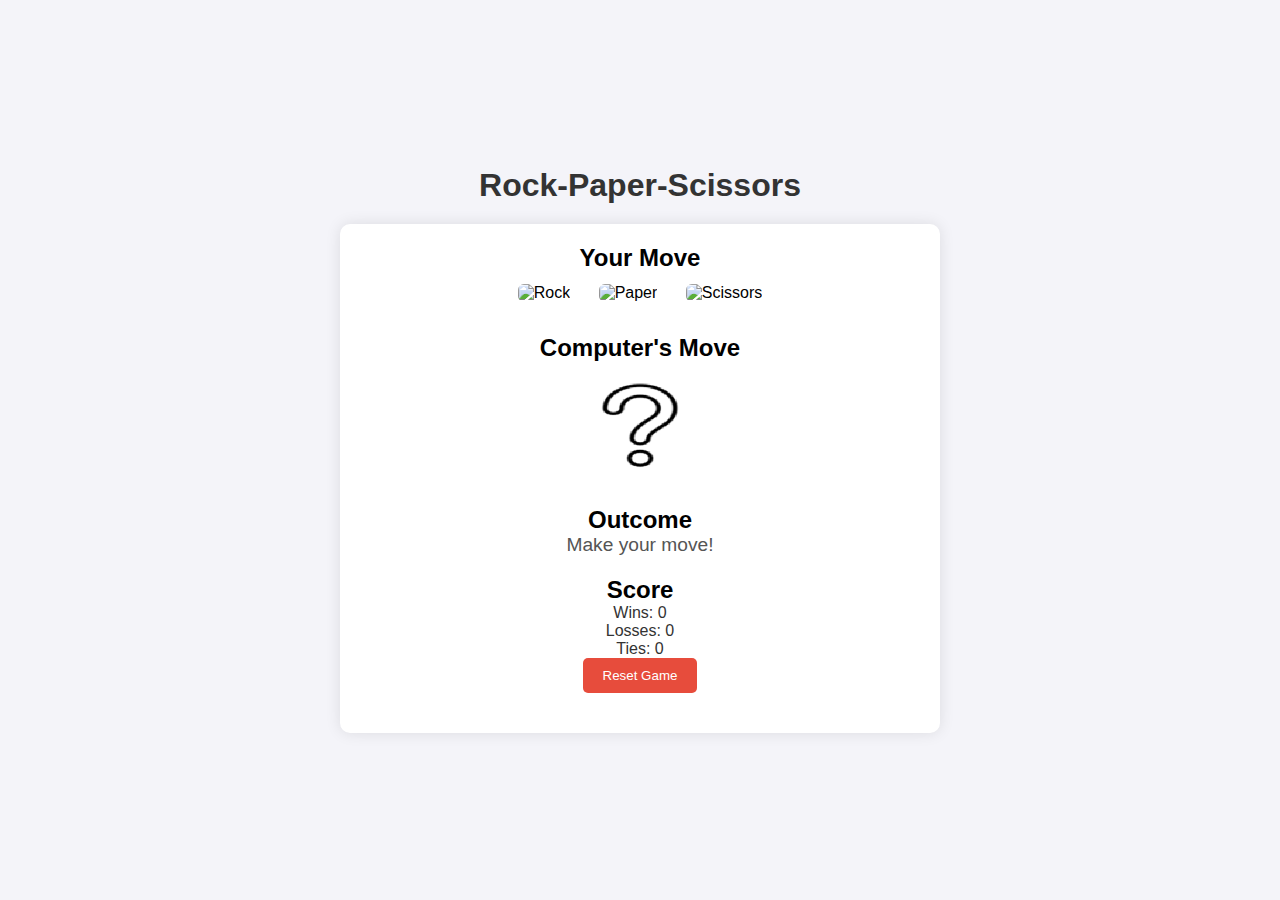
==== csc372-hw/hw4/html/index.html @ 2bf6a7a1 "homework 4" ====
<!--
  Name: Garrett Emerich
  Date: 10/08/24
  CSC 372-01

  This is the index page for the rock paper scissors game.
-->

<!DOCTYPE html>
<html lang="en">
<head>
    <meta charset="UTF-8">
    <meta name="viewport" content="width=device-width, initial-scale=1.0">
    <title>Rock-Paper-Scissors Game</title>
    <link rel="stylesheet" href="../css/styles.css">
    <h1>Rock-Paper-Scissors</h1>
</head>
<body>
   
    
    <div id="game">
        <!-- Player throw section -->
        <section id="player-throw">
            <h2>Your Move</h2>
            <figure id="rock" class="move">
                <img src="../images/rock.png" alt="Rock">
            </figure>
            <figure id="paper" class="move">
                <img src="../images/paper.png" alt="Paper">
            </figure>
            <figure id="scissors" class="move">
                <img src="../images/scissors.png" alt="Scissors">
            </figure>
        </section>

        <!-- Computer throw section -->
        <section id="computer-throw">
            <h2>Computer's Move</h2>
            <figure>
                <img id="computer-choice" src="../images/question-mark.PNG" alt="Question mark">
            </figure>
        </section>

        <!-- Outcome section -->
        <section id="outcome">
            <h2>Outcome</h2>
            <p id="result">Make your move!</p>
        </section>

        <!-- Score and reset -->
        <section id="score">
            <h2>Score</h2>
            <p>Wins: <span id="wins">0</span></p>
            <p>Losses: <span id="losses">0</span></p>
            <p>Ties: <span id="ties">0</span></p>
            <button id="reset-btn">Reset Game</button>
        </section>
    </div>

    <script src="../js/script.js"></script>
</body>
</html>
---- csc372-hw/hw4/css/styles.css ----
/*
Name: Garrett Emerich
  Date: 10/08/2024
  CSC 372-01

This is the styling for all pages
*/

/* Basic reset */
* {
    margin: 0;
    padding: 0;
    box-sizing: border-box;
}

body {
    font-family: Arial, sans-serif;
    background-color: #f4f4f9;
    display: flex;
    flex-direction: column; 
    justify-content: center;
    align-items: center;
    min-height: 100vh;
}

/* Center the #game container */
#game {
    background-color: #fff;
    border-radius: 10px;
    box-shadow: 0 0 15px rgba(0, 0, 0, 0.1);
    padding: 20px;
    width: 90%;
    max-width: 600px;
    text-align: center; 
}

h1 {
    margin-bottom: 20px;
    color: #333;
}

/* Center sections and elements inside the game */
section {
    margin-bottom: 20px;
    text-align: center;
}

figure {
    display: inline-block;
    margin: 10px;
    cursor: pointer;
}

figure img {
    width: 100px;
    height: 100px;
    border: 2px solid transparent;
    border-radius: 8px;
    transition: border-color 0.3s ease;
}

/* Highlight selected move with red border */
.move.selected img {
    border-color: red;
}

#computer-choice {
    width: 100px;
    height: 100px;
}

#outcome p {
    font-size: 1.2em;
    color: #555;
}

#score p {
    font-size: 1em;
    color: #333;
}

button {
    background-color: #e74c3c;
    color: white;
    border: none;
    padding: 10px 20px;
    border-radius: 5px;
    cursor: pointer;
    transition: background-color 0.3s ease;
}

button:hover {
    background-color: #c0392b;
}
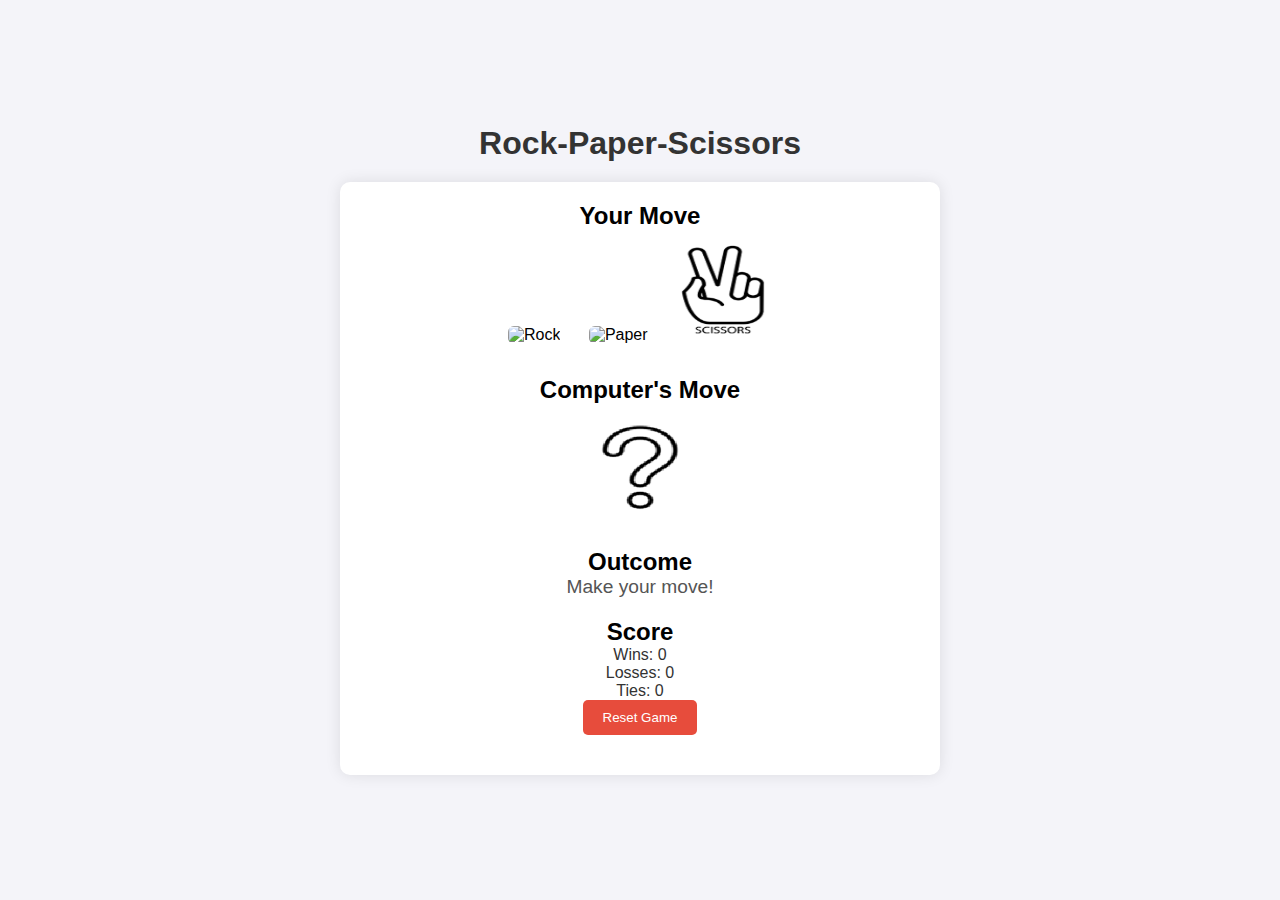
==== commit 5679430a: ".PNG" ====
--- a/csc372-hw/hw4/html/index.html
+++ b/csc372-hw/hw4/html/index.html
@@ -29,7 +29,7 @@
                 <img src="../images/paper.png" alt="Paper">
             </figure>
             <figure id="scissors" class="move">
-                <img src="../images/scissors.png" alt="Scissors">
+                <img src="../images/scissors.PNG" alt="Scissors">
             </figure>
         </section>
 
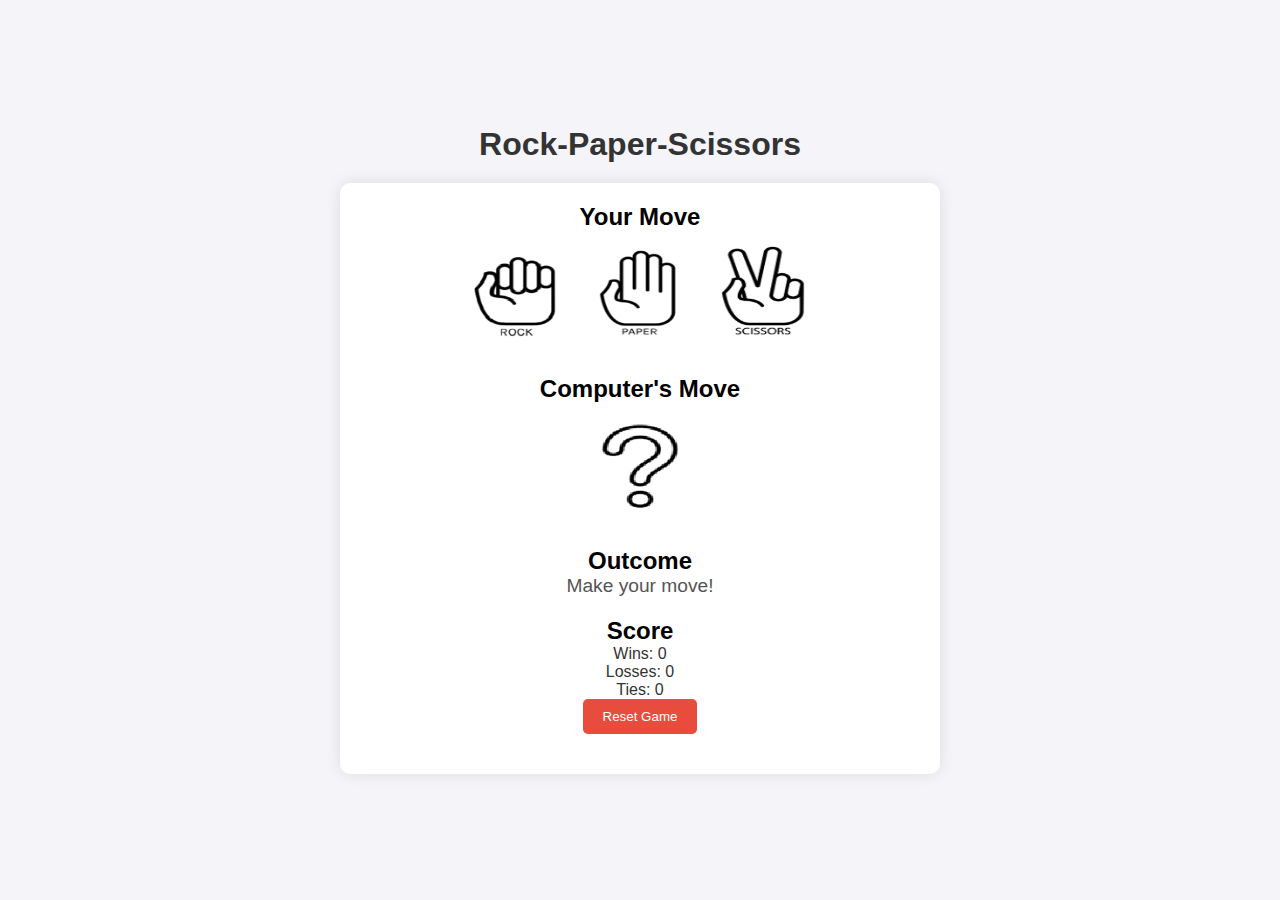
==== commit ae703c86: ".PNG" ====
--- a/csc372-hw/hw4/html/index.html
+++ b/csc372-hw/hw4/html/index.html
@@ -23,10 +23,10 @@
         <section id="player-throw">
             <h2>Your Move</h2>
             <figure id="rock" class="move">
-                <img src="../images/rock.png" alt="Rock">
+                <img src="../images/rock.PNG" alt="Rock">
             </figure>
             <figure id="paper" class="move">
-                <img src="../images/paper.png" alt="Paper">
+                <img src="../images/paper.PNG" alt="Paper">
             </figure>
             <figure id="scissors" class="move">
                 <img src="../images/scissors.PNG" alt="Scissors">
